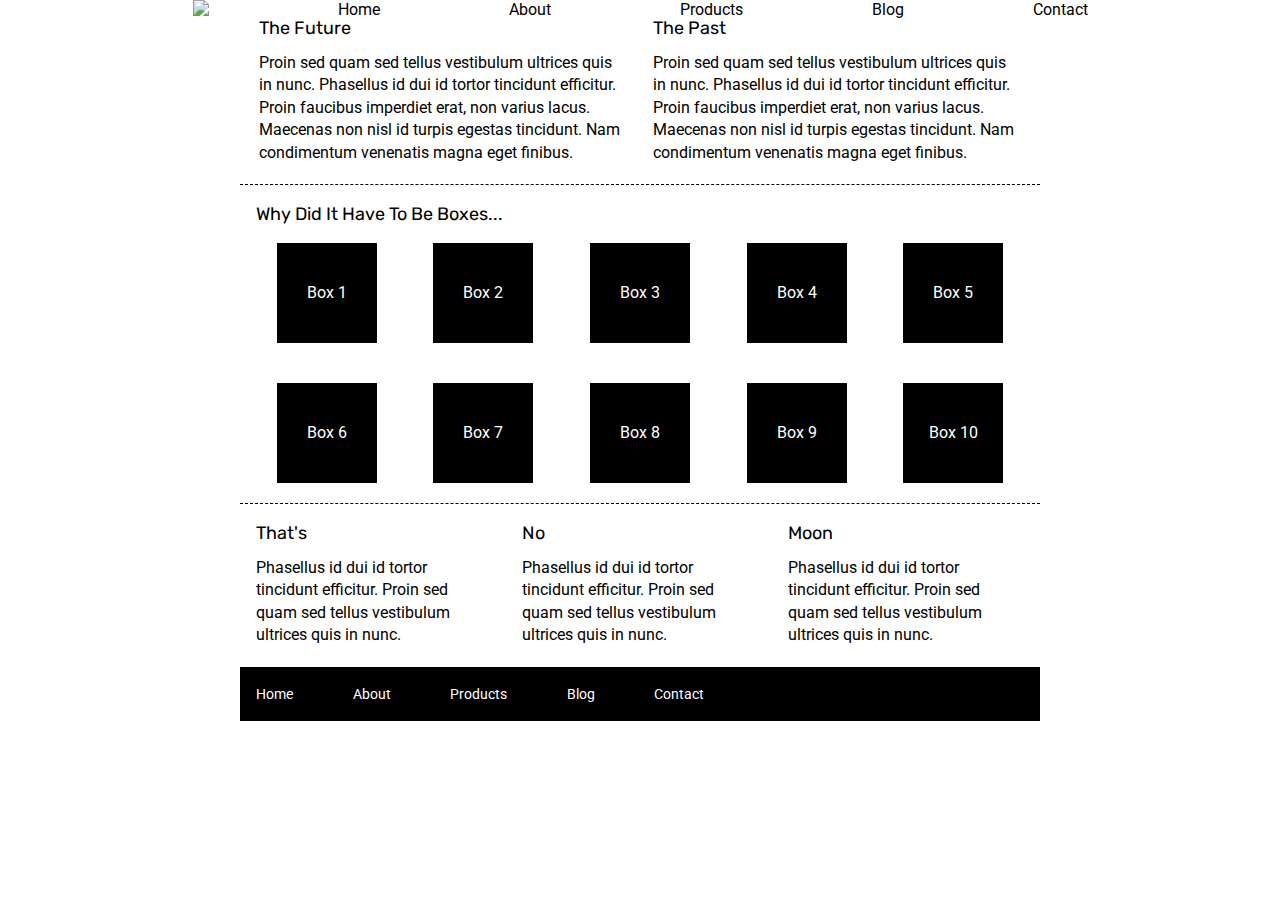
==== index.html @ 146b088e "submission 1" ====
<!doctype html>

<html lang="en">

<head>
    <meta charset="utf-8">

    <title>Sprint Challenge - Home</title>

    <link href="https://fonts.googleapis.com/css?family=Roboto|Rubik" rel="stylesheet">
    <link rel="stylesheet" href="css/index.css">

</head>

<body>
    <header>
        <div class="headerImg" <img src="design-files/home.png">
        </div>
        <nav>
            <ul>
                <a class=logo><img src="gitimg/lambda-black.png"></a>
                <li><a href="#">Home</a></li>
                <li><a href="#">About</a></li>
                <li><a href="#">Products</a></li>
                <li> <a href="#">Blog</a></li>
                <li><a href="#">Contact</a></li>

            </ul>
        </nav>
    </header>
    <div class="container">

        <section class="top-content">
            <div class="text-container">
                <h2>The Future</h2>
                <p>Proin sed quam sed tellus vestibulum ultrices quis in nunc. Phasellus id dui id tortor tincidunt
                    efficitur. Proin faucibus imperdiet erat, non varius lacus. Maecenas non nisl id turpis egestas
                    tincidunt. Nam condimentum venenatis magna eget finibus.</p>
            </div>
            <div class="text-container">
                <h2>The Past</h2>
                <p>Proin sed quam sed tellus vestibulum ultrices quis in nunc. Phasellus id dui id tortor tincidunt
                    efficitur. Proin faucibus imperdiet erat, non varius lacus. Maecenas non nisl id turpis egestas
                    tincidunt. Nam condimentum venenatis magna eget finibus.</p>
            </div>
        </section>

        <section class="middle-content">

            <h2>Why Did It Have To Be Boxes...</h2>

            <div class="boxes">
                <div class="box">Box 1</div>
                <div class="box">Box 2</div>
                <div class="box">Box 3</div>
                <div class="box">Box 4</div>
                <div class="box">Box 5</div>
                <div class="box">Box 6</div>
                <div class="box">Box 7</div>
                <div class="box">Box 8</div>
                <div class="box">Box 9</div>
                <div class="box">Box 10</div>
            </div>

        </section>

        <section class="bottom-content">

            <div class="text-container">
                <h2>That's</h2>
                <p>Phasellus id dui id tortor tincidunt efficitur. Proin sed quam sed tellus vestibulum ultrices quis in
                    nunc.</p>
            </div>
            <div class="text-container">
                <h2>No</h2>
                <p>Phasellus id dui id tortor tincidunt efficitur. Proin sed quam sed tellus vestibulum ultrices quis in
                    nunc.</p>
            </div>
            <div class="text-container">
                <h2>Moon</h2>
                <p>Phasellus id dui id tortor tincidunt efficitur. Proin sed quam sed tellus vestibulum ultrices quis in
                    nunc.</p>
            </div>

        </section>

        <footer>
            <nav>
                <a href="#">Home</a>
                <a href="#">About</a>
                <a href="#">Products</a>
                <a href="#">Blog</a>
                <a href="#">Contact</a>
            </nav>
        </footer>
---- css/index.css ----
/* http://meyerweb.com/eric/tools/css/reset/ 
   v2.0 | 20110126
   License: none (public domain)
*/

html, body, div, span, applet, object, iframe,
h1, h2, h3, h4, h5, h6, p, blockquote, pre,
a, abbr, acronym, address, big, cite, code,
del, dfn, em, img, ins, kbd, q, s, samp,
small, strike, strong, sub, sup, tt, var,
b, u, i, center,
dl, dt, dd, ol, ul, li,
fieldset, form, label, legend,
table, caption, tbody, tfoot, thead, tr, th, td,
article, aside, canvas, details, embed, 
figure, figcaption, footer, header, hgroup, 
menu, nav, output, ruby, section, summary,
time, mark, audio, video {
	margin: 0;
	padding: 0;
	border: 0;
	font-size: 100%;
    font: inherit;
    text-decoration: none;
    vertical-align: baseline;
    color:black;
}
/* HTML5 display-role reset for older browsers */
article, aside, details, figcaption, figure, 
footer, header, hgroup, menu, nav, section {
	display: block;
}
body {
    line-height: 1;

}


img {
	max-width: 100%;
	height: auto;}



header{
    max-width: 80%;
    margin:0 auto;
    justify-content: center;

}

ul {
    display: flex;
    align-items: center;
    justify-content: space-around;


    
}



  ol, ul {
	list-style:none ;
}
blockquote, q {
	quotes: none;
}
blockquote:before, blockquote:after,
q:before, q:after {
	content: '';
	content: none;
}
table {
	border-collapse: collapse;
	border-spacing: 0;
}

* {
    box-sizing: border-box;
}

html, body {
    height: 100%;
    font-family: 'Roboto', sans-serif;
    font-decoration:none;
}

h1, h2, h3, h4, h5 {
    font-size: 18px;
    margin-bottom: 15px;
    font-family: 'Rubik', sans-serif;
}

p {
    line-height: 1.4;
}

.container {
    width: 800px;
    margin: 0 auto;
}

.top-content {
    display: flex;
    flex-wrap: wrap;
    justify-content: space-evenly;
    margin-bottom: 20px;
    border-bottom: 1px dashed black;
}

.top-content .text-container {
    width: 48%;
    padding: 0 1%;
    padding-bottom: 20px;  
}

.middle-content {
    margin-bottom: 20px;
    border-bottom: 1px dashed black;
}

.middle-content h2 {
    padding: 0 2%;
    margin-bottom: 0;
}

.middle-content .boxes {
    display: flex;
    flex-wrap: wrap;
    justify-content: space-evenly;
}

.middle-content .boxes .box {
    width: 12.5%;
    height: 100px;
    background: black;
    margin: 20px 2.5%;
    color: white;
    display: flex;
    align-items: center;
    justify-content: center;
}

.bottom-content {
    display: flex;
    margin: 0 2% 20px;
    justify-content: space-around;
}

.bottom-content .text-container {
    padding-right: 4%;
}

.bottom-content .text-container:last-child {
    padding-right: 0;
}

footer {
    width: 100%;
    background: black;
}

footer nav {
    width: 60%;
    display: flex;
    justify-content: space-between;
    align-items: center;
    padding: 20px 2%;
    font-size: 14px;
}

footer nav a {
    color: white;
    text-decoration: none;
}
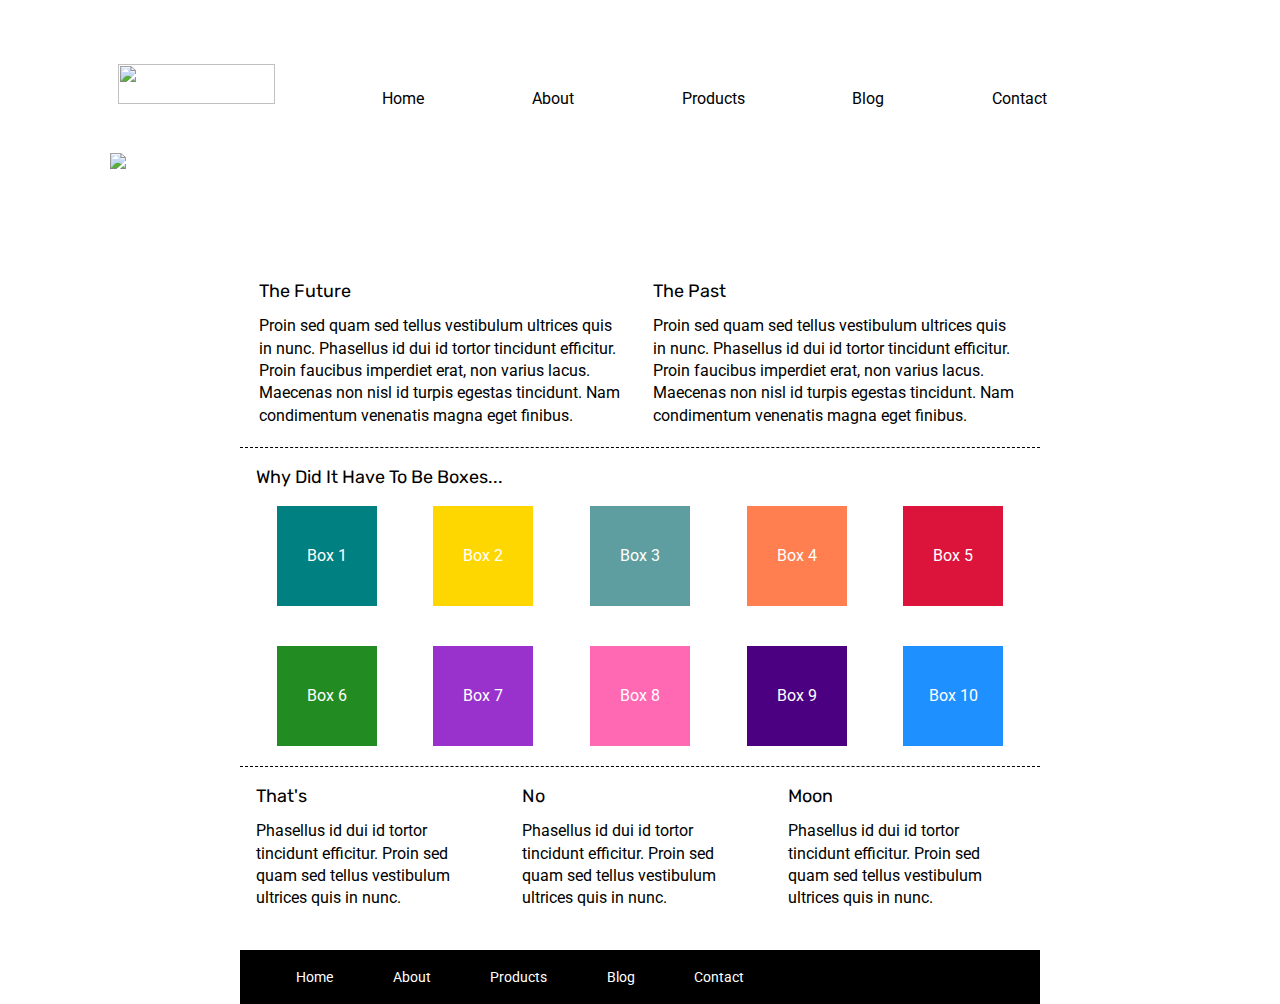
==== commit 4bbdd63d: "submission 2" ====
--- a/index.html
+++ b/index.html
@@ -14,18 +14,18 @@
 
 <body>
     <header>
-        <div class="headerImg" <img src="design-files/home.png">
-        </div>
         <nav>
-            <ul>
-                <a class=logo><img src="gitimg/lambda-black.png"></a>
-                <li><a href="#">Home</a></li>
-                <li><a href="#">About</a></li>
+            <ul class=links>
+                <li><img class="logo" src="img/lambda-black.png"></li>
+                <li><a href="index.html">Home</a></li>
+                <li><a href="about.html">About</a></li>
                 <li><a href="#">Products</a></li>
                 <li> <a href="#">Blog</a></li>
                 <li><a href="#">Contact</a></li>
-
             </ul>
+            <div>
+                <img class="jumbo" src="img/jumbo.jpg">
+            </div>
         </nav>
     </header>
     <div class="container">
@@ -43,6 +43,7 @@
                     efficitur. Proin faucibus imperdiet erat, non varius lacus. Maecenas non nisl id turpis egestas
                     tincidunt. Nam condimentum venenatis magna eget finibus.</p>
             </div>
+            </header>
         </section>
 
         <section class="middle-content">
@@ -50,16 +51,16 @@
             <h2>Why Did It Have To Be Boxes...</h2>
 
             <div class="boxes">
-                <div class="box">Box 1</div>
-                <div class="box">Box 2</div>
-                <div class="box">Box 3</div>
-                <div class="box">Box 4</div>
-                <div class="box">Box 5</div>
-                <div class="box">Box 6</div>
-                <div class="box">Box 7</div>
-                <div class="box">Box 8</div>
-                <div class="box">Box 9</div>
-                <div class="box">Box 10</div>
+                <div class="box" id="box1">Box 1</div>
+                <div class="box" id="box2">Box 2</div>
+                <div class="box" id="box3">Box 3</div>
+                <div class="box" id="box4">Box 4</div>
+                <div class="box" id="box5">Box 5</div>
+                <div class=" box" id="box6">Box 6</div>
+                <div class="box" id="box7">Box 7</div>
+                <div class="box" id="box8">Box 8</div>
+                <div class="box" id="box9">Box 9</div>
+                <div class="box" id="box10">Box 10</div>
             </div>
 
         </section>
--- a/css/index.css
+++ b/css/index.css
@@ -32,32 +32,44 @@
 }
 body {
     line-height: 1;
-
-}
-
-
-img {
-	max-width: 100%;
-	height: auto;}
-
+}
 
 
 header{
-    max-width: 80%;
-    margin:0 auto;
-    justify-content: center;
-
-}
-
-ul {
-    display: flex;
-    align-items: center;
+    width: 100%;
+}
+
+.logo{
+    width:157px;
+    height:40px;
+
+}
+
+nav{
+    margin:5%;
+    width: 90%;
+}
+    
+
+
+ul{
+    display: flex;
+    list-style: none;
+    flex-flow: row wrap;
     justify-content: space-around;
-
-
-    
-}
-
+    align-items: baseline;
+    margin:0;
+    width: 90%;
+    font-size:100%
+} 
+
+
+.jumbo{
+    margin:4%;
+    width: 90%;
+
+
+}
 
 
   ol, ul {
@@ -83,7 +95,7 @@
 html, body {
     height: 100%;
     font-family: 'Roboto', sans-serif;
-    font-decoration:none;
+    text-decoration:none;
 }
 
 h1, h2, h3, h4, h5 {
@@ -118,6 +130,7 @@
 .middle-content {
     margin-bottom: 20px;
     border-bottom: 1px dashed black;
+
 }
 
 .middle-content h2 {
@@ -142,6 +155,48 @@
     justify-content: center;
 }
 
+
+#box1{
+    background-color: teal;
+}
+
+#box2{
+    background-color:gold;
+}
+
+#box3{
+    background-color:cadetblue;
+}
+#box4{
+    background-color: coral;
+}
+
+#box5{
+    background-color: crimson;
+
+}
+
+#box6{
+    background-color:forestgreen;
+
+}
+
+#box7{
+background-color: darkorchid;
+}
+
+#box8{
+    background-color: hotpink;
+}
+
+#box9{
+    background-color: indigo;
+}
+
+#box10{
+    background-color: dodgerblue;
+}
+
 .bottom-content {
     display: flex;
     margin: 0 2% 20px;
